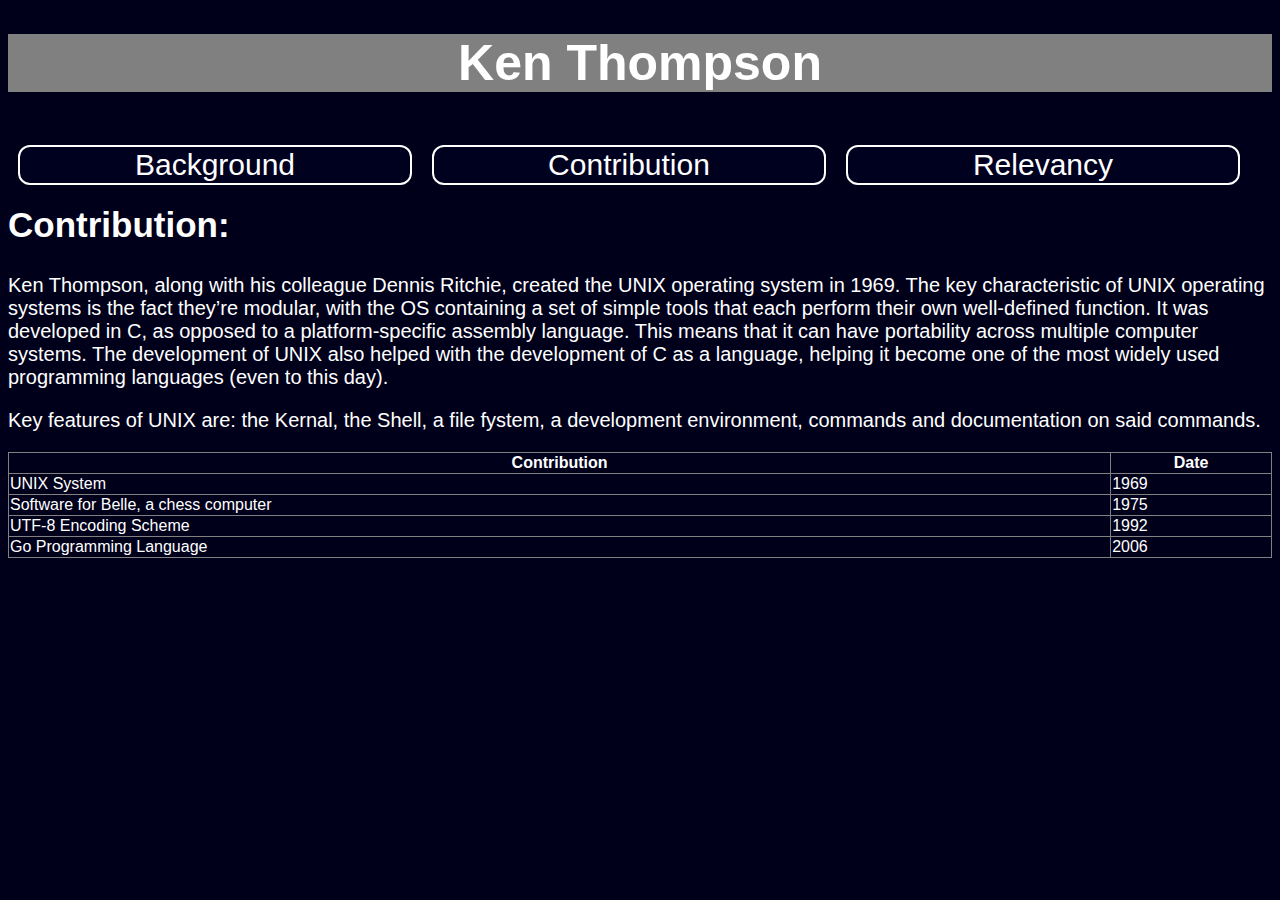
==== contribution.html @ d1a02b43 "website" ====
<!DOCTYPE html>
<html lang="en">
<head>
  <meta charset="utf-8">
  <link rel='stylesheet' type='text/css' href='style.css'/>
</head>
<body bgcolor='#00001a'>
  <center>
    <h1 class='header'>
      Ken Thompson
    </h1>
    <input class="button button1" onclick="location.href='index.html';" value = Background />
    <input class="button button1" onclick="location.href='contribution.html';" value = Contribution />
    <input class="button button1" onclick="location.href='relevency.html';" value = Relevancy />
  </center>
    <h2 class='header2'>
      Contribution:
    </h2>
    <p class='paragraph'>
      Ken Thompson, along with his colleague Dennis Ritchie, created the UNIX operating system in 1969.
      The key characteristic of UNIX operating systems is the fact they’re modular, with the OS containing
      a set of simple tools that each perform their own well-defined function. It was developed in C, as
      opposed to a platform-specific assembly language.
      This means that it can have portability across multiple computer systems.
      The development of UNIX also helped with the development of C as a language, helping it become one of
      the most widely used programming languages (even to this day).
    </p>
    <p class='paragraph'>
      Key features of UNIX are: the Kernal, the Shell, a file fystem, a development environment,
      commands and documentation on said commands.
    </p>
    <center>
  <table border = '1'>
  <tr>
    <th>Contribution</th>
    <th>Date</th>
  </tr>
  <tr>
    <td>UNIX System</td>
    <td>1969</td>
  </tr>
  <tr>
    <td>Software for Belle, a chess computer</td>
    <td>1975</td>
  </tr>
  <tr>
    <td>UTF-8 Encoding Scheme</td>
    <td>1992</td>
  </tr>
  <tr>
    <td>Go Programming Language</td>
    <td>2006</td>
  </tr>
    </center>
</body>
---- style.css ----
.header {
  color: white;
  background-color: grey;
  font-family: sans-serif;
  font-size: 50px;
}

.header2 {
  color: white;
  font-family: sans-serif;
  font-size: 35px;
}

.paragraph{
  color: white;
  font-family: sans-serif;
  font-size: 20px;
}

table {
    font-family: sans-serif;
    color: white;
    border-collapse: collapse;
    width: 100%;
}

.button{
  background-color: #4CAF50;
  border-right: 1px solid #000;
  color: black;
  padding: 32px 64px:inherit;
  text-align: center;
  text-decoration: none;
  display: inline-block;
  float: left;
  font-size: 30px;
  margin: 20px 10px;
  -webkit-transition-duration: 0.4s;
  transition-duration: 0.0s;
  cursor: pointer;
}

.button1{
  background-color: #00001f;
  color: white;
  border: 2px solid #ffffff;
  border-radius: 12px;
  display:block;
}

.button1:hover{
  background-color: grey;
  color: white;
}
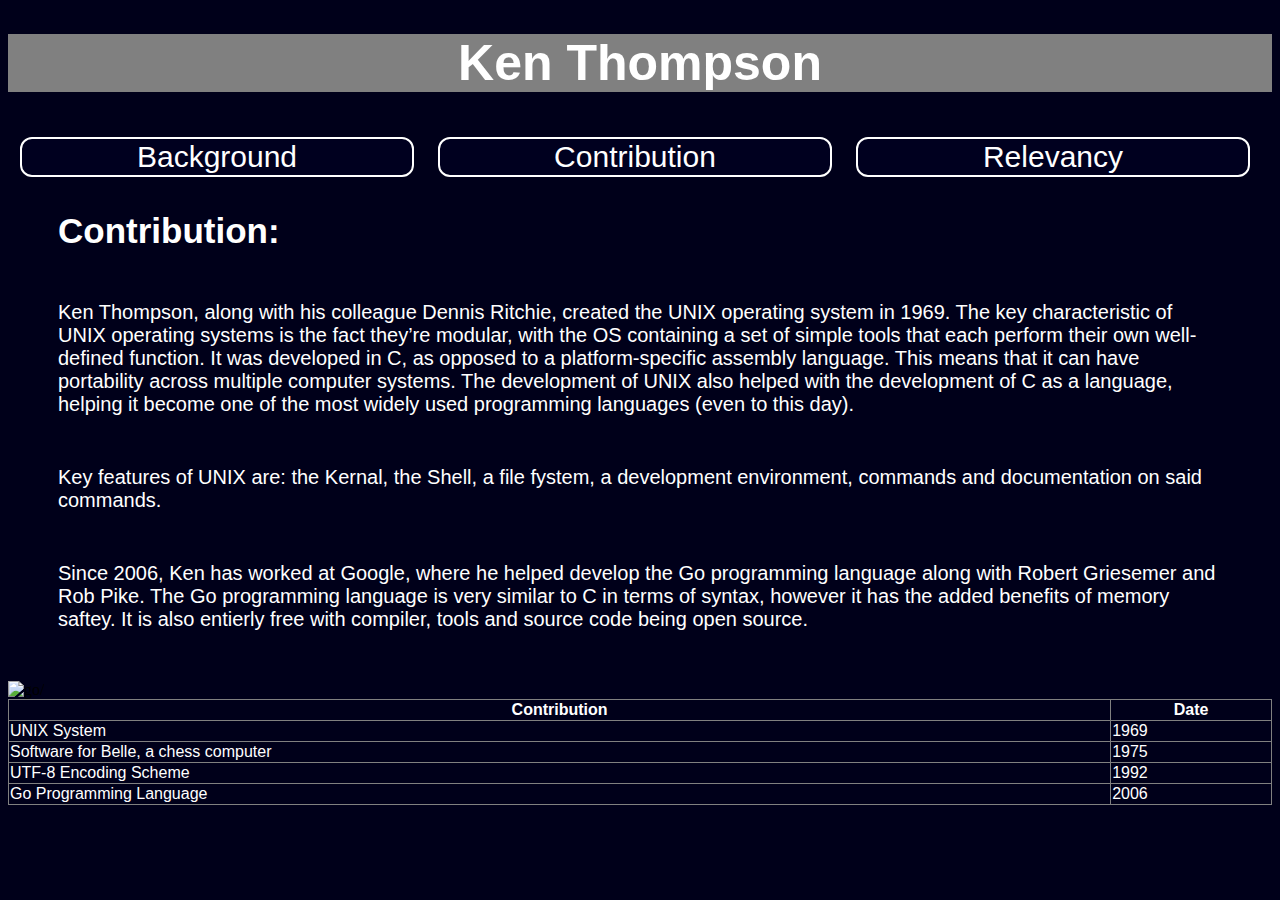
==== commit 57b9a72c: "Add files via upload" ====
--- a/contribution.html
+++ b/contribution.html
@@ -9,10 +9,13 @@
     <h1 class='header'>
       Ken Thompson
     </h1>
+  <div style="text-align: center;">
     <input class="button button1" onclick="location.href='index.html';" value = Background />
     <input class="button button1" onclick="location.href='contribution.html';" value = Contribution />
     <input class="button button1" onclick="location.href='relevency.html';" value = Relevancy />
   </center>
+  <br>
+  <br>
     <h2 class='header2'>
       Contribution:
     </h2>
@@ -29,6 +32,13 @@
       Key features of UNIX are: the Kernal, the Shell, a file fystem, a development environment,
       commands and documentation on said commands.
     </p>
+    <p class='paragraph'>
+      Since 2006, Ken has worked at Google, where he helped develop the Go programming language along with
+      Robert Griesemer and Rob Pike. The Go programming language is very similar to C in terms of syntax,
+      however it has the added benefits of memory saftey. It is also entierly free with compiler, tools and 
+      source code being open source.
+    </p>
+    <img src="go.jpeg" alt = go/>
     <center>
   <table border = '1'>
   <tr>
--- a/style.css
+++ b/style.css
@@ -9,12 +9,14 @@
   color: white;
   font-family: sans-serif;
   font-size: 35px;
+  margin: 50px;
 }
 
 .paragraph{
   color: white;
   font-family: sans-serif;
   font-size: 20px;
+  margin: 50px;
 }
 
 table {
@@ -31,10 +33,9 @@
   padding: 32px 64px:inherit;
   text-align: center;
   text-decoration: none;
-  display: inline-block;
   float: left;
   font-size: 30px;
-  margin: 20px 10px;
+  margin: 12px;
   -webkit-transition-duration: 0.4s;
   transition-duration: 0.0s;
   cursor: pointer;
@@ -45,10 +46,14 @@
   color: white;
   border: 2px solid #ffffff;
   border-radius: 12px;
-  display:block;
+  display:inline-block;
 }
 
 .button1:hover{
   background-color: grey;
   color: white;
 }
+
+#center {
+  text-align: center
+}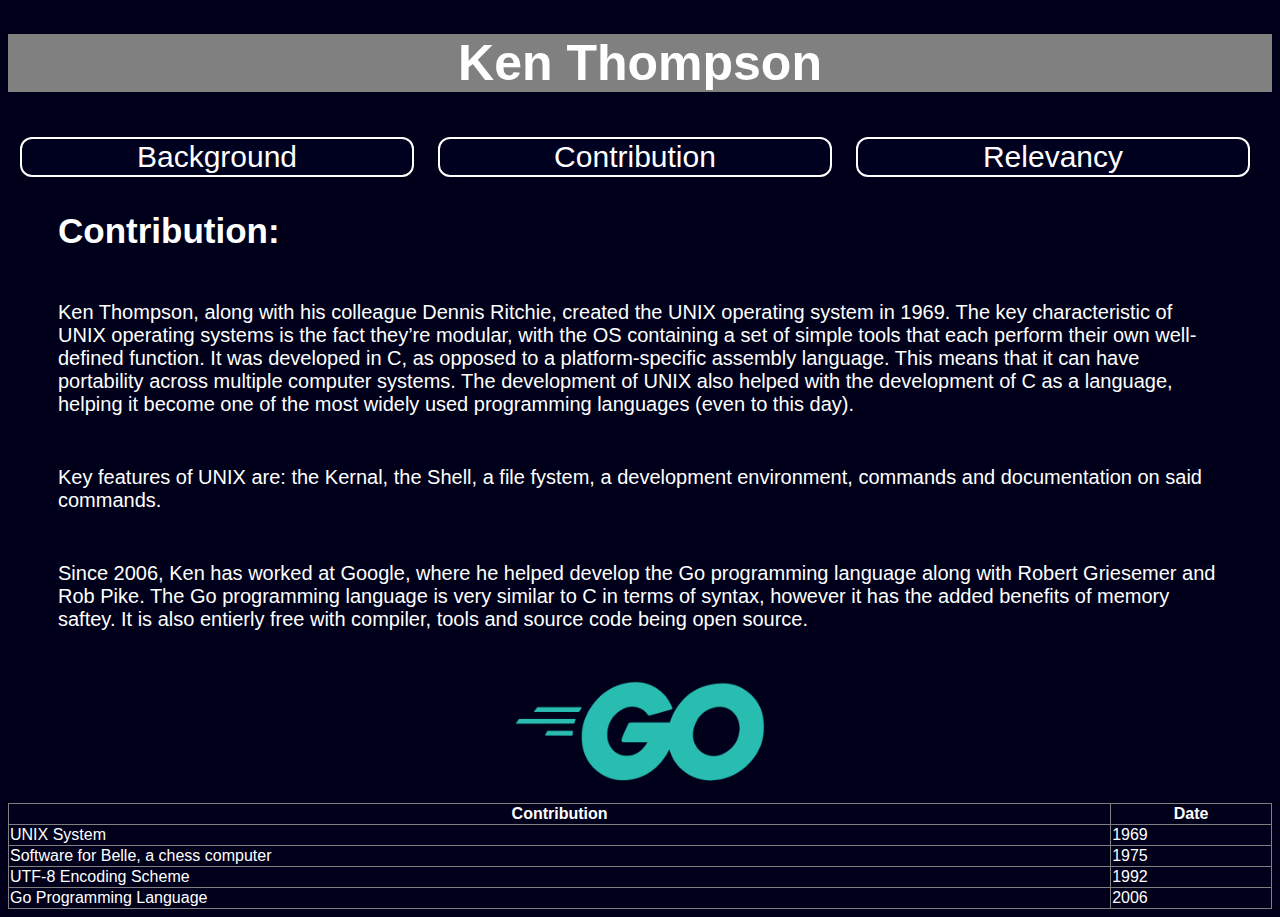
==== commit 1cc02ca3: "changes" ====
--- a/contribution.html
+++ b/contribution.html
@@ -35,11 +35,13 @@
     <p class='paragraph'>
       Since 2006, Ken has worked at Google, where he helped develop the Go programming language along with
       Robert Griesemer and Rob Pike. The Go programming language is very similar to C in terms of syntax,
-      however it has the added benefits of memory saftey. It is also entierly free with compiler, tools and 
+      however it has the added benefits of memory saftey. It is also entierly free with compiler, tools and
       source code being open source.
     </p>
-    <img src="go.jpeg" alt = go/>
     <center>
+    <img src="go.png" width="250" height="100" alt = go/>
+    <br>
+    <br>
   <table border = '1'>
   <tr>
     <th>Contribution</th>
